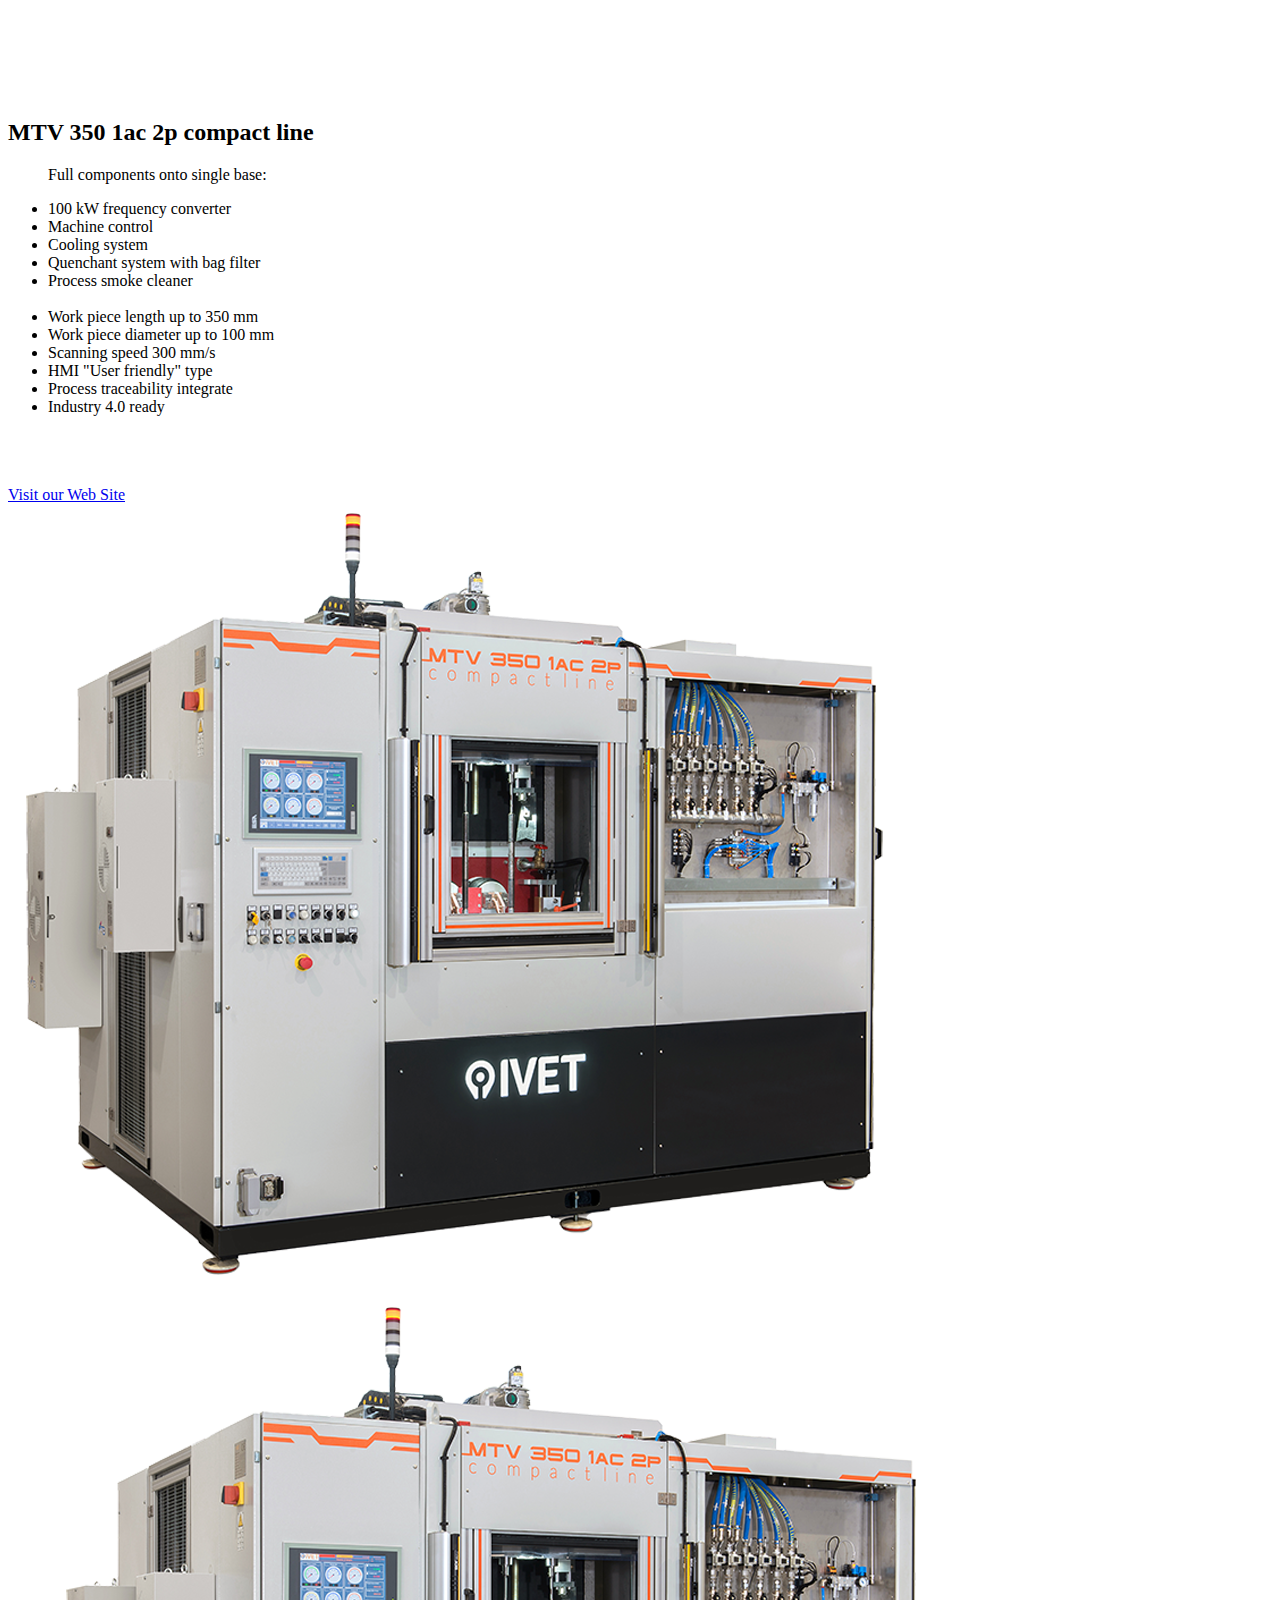
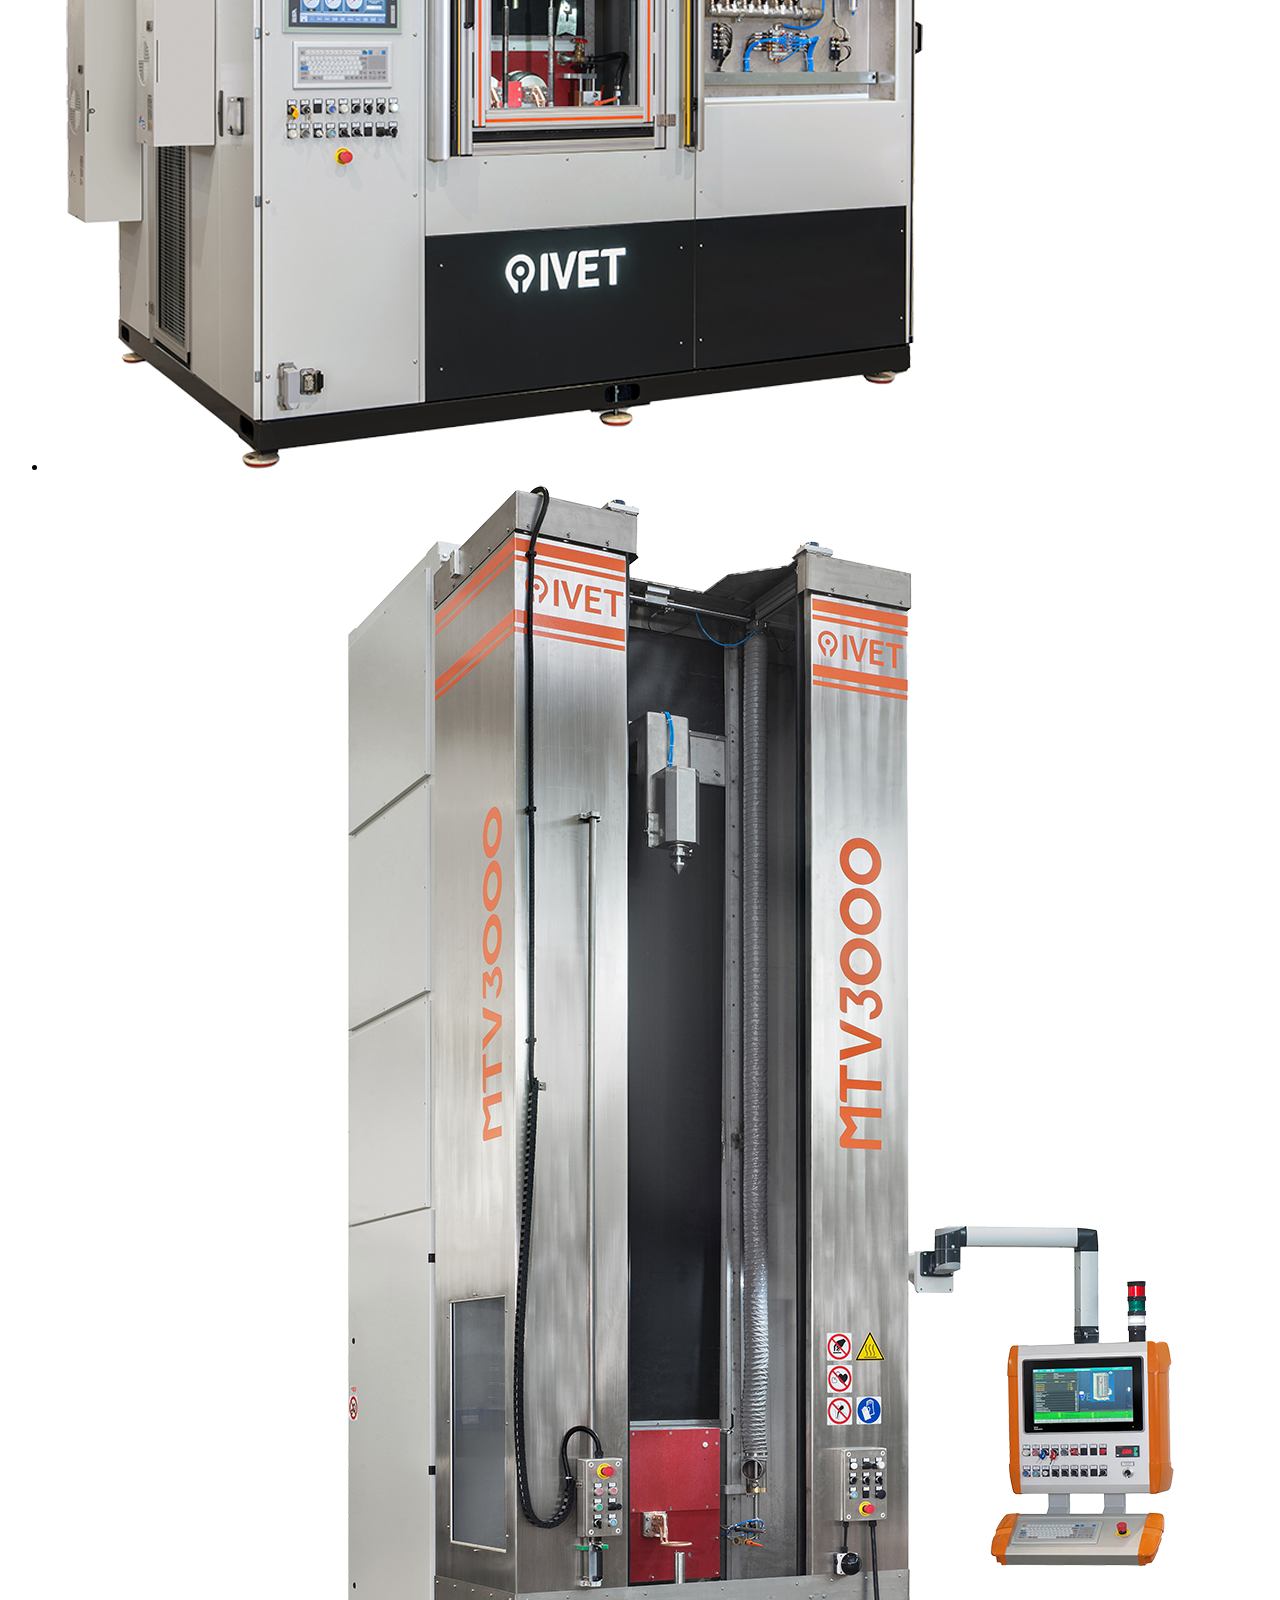
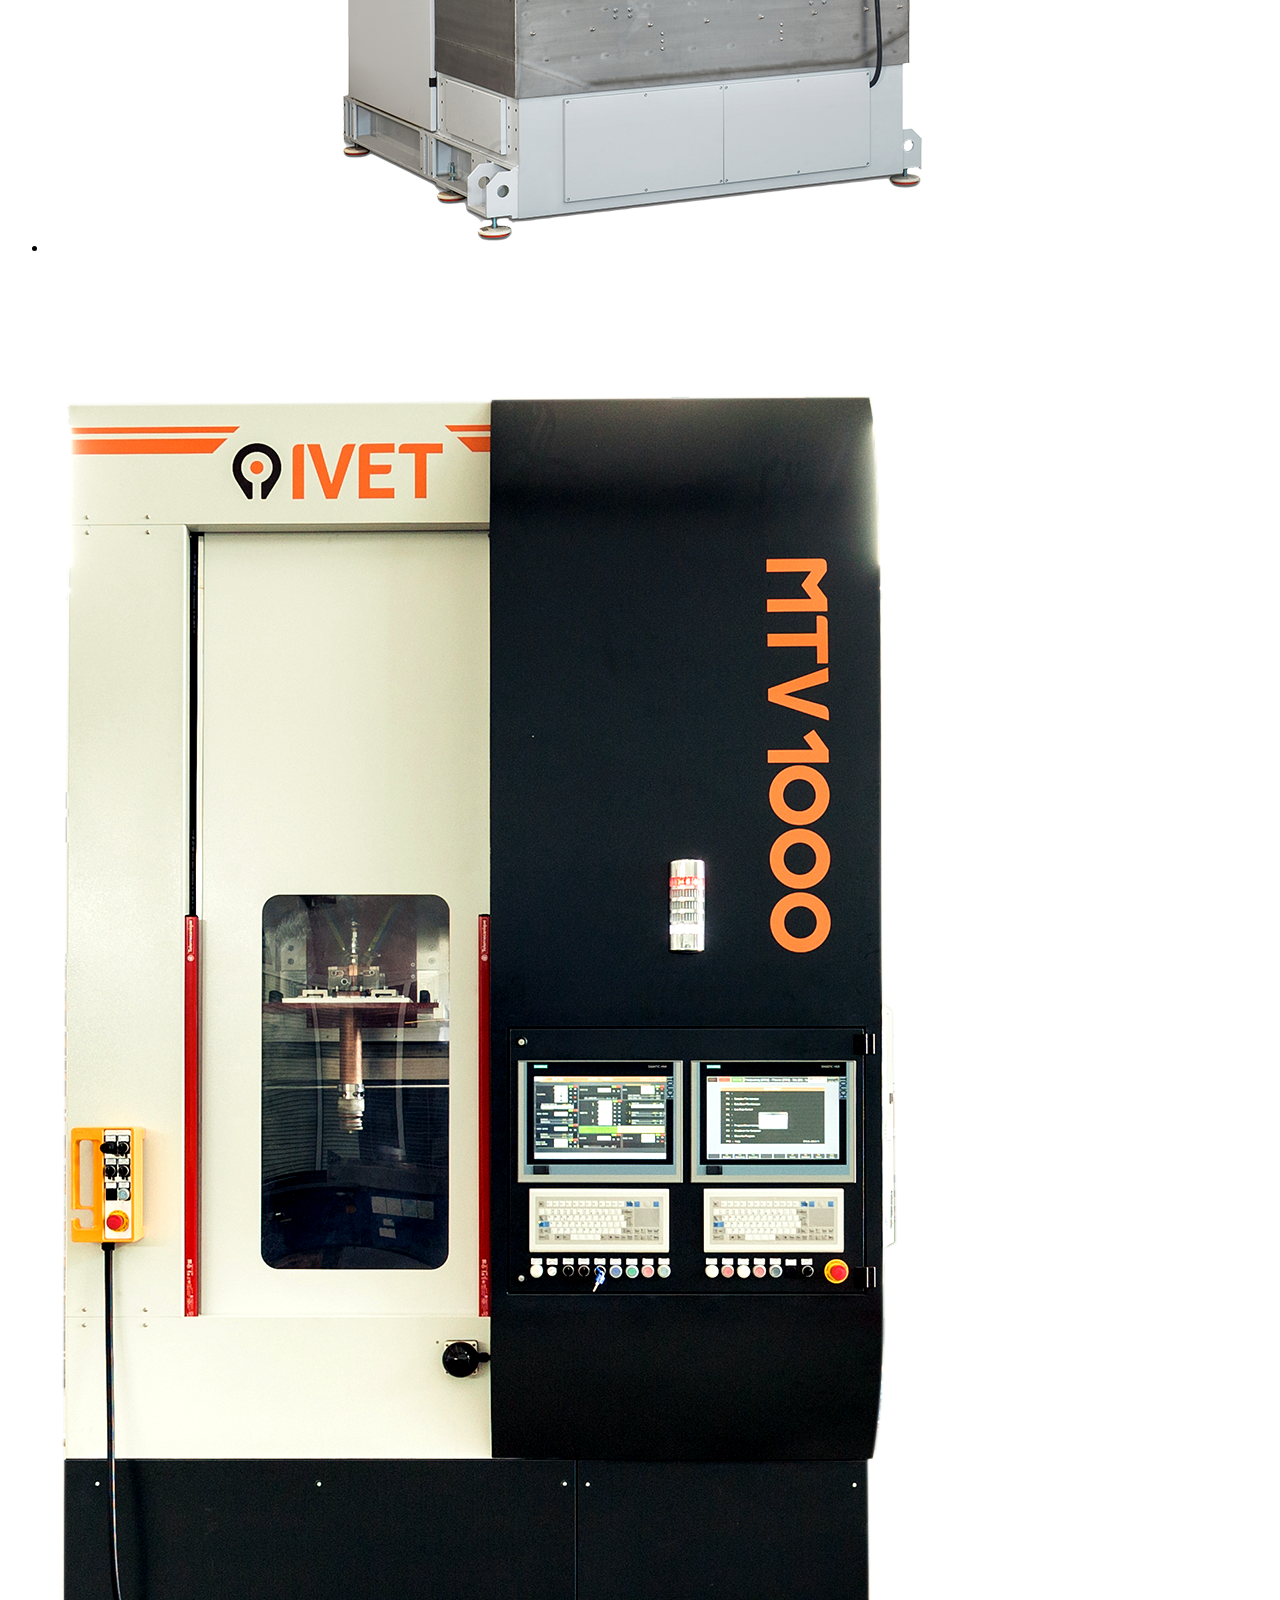
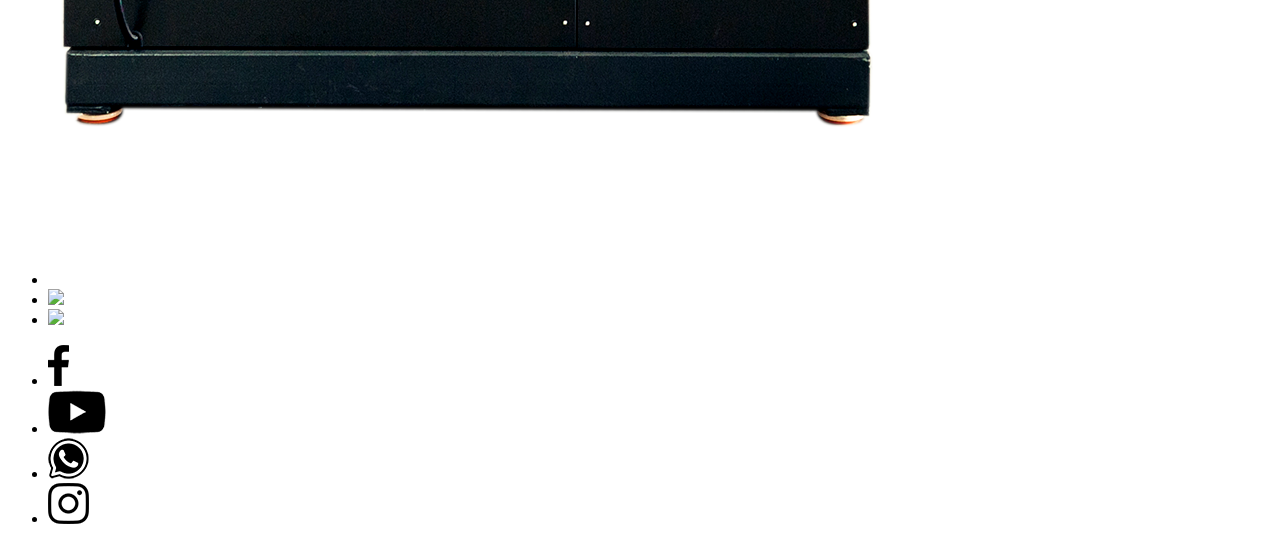
==== MTV1.html @ 3b4499e9 "Add files via upload" ====
<!DOCTYPE html>
<html lang="en">
<head>
  <link rel="shortcut icon" href="icone/logo.ico" />
  <meta charset="UTF-8">
  <meta name="viewport" content="width=device-width, initial-scale=1.0">
  <title>IVET|MTV</title>
  <link rel="stylesheet" href="style.css">
</head>
<body>
  <section>
    <div class="bg"></div>
    <header>
      <a href="https://www.ivetsrl.com/" class="logo" target="_blank"><img src="icone/logo.png" class="logoImg"></a>
     <!--  <div class="toggle"></div> -->
      <ul class="navigation">
     <!--    <li><a href="#" class="active">Home</a></li> -->
     <!--    <li><a href="#">Menu</a></li>
        <li><a href="#">What's New</a></li>
        <li><a href="#">Contact</a></li> -->
      </ul>
    </header>
    <div class="content">
      <div class="textBox">
        <h2>MTV 350 1ac 2p compact line</h2>
        <p>
          <ul>
            <p class="titolo">Full components onto single base:</p>
            <li class="elenco2">100 kW frequency converter</li>
            <li class="elenco2">Machine control</li>
            <li class="elenco2">Cooling system</li>
            <li class="elenco2">Quenchant system with bag filter</li>
            <li class="elenco2">Process smoke cleaner</li>
            <br>
            <li class="elenco1">Work piece length up to 350 mm</li>
            <li class="elenco1">Work piece diameter up to 100 mm</li>
            <li class="elenco1">Scanning speed 300 mm/s</li>
            <li class="elenco1">HMI "User friendly" type</li>
            <li class="elenco1">Process traceability integrate</li>
            <li class="elenco1">Industry 4.0 ready</li>



          </ul>
        </p>
        <br><br><br>
        <a href="https://www.ivetsrl.com/" target="_blank">Visit our Web Site</a>
      </div>
      <div class="imgBox">
        <img src="macchine/mtv_350_1ac_2p.png" class="fruits">
      </div>
    </div>
    <!-- Selettore immagini in basso -->
    <ul class="thumb">
      <li data-text="MTV - SERIES" class="active"><a href="file:///C:/Users/giovanna.bellame/Desktop/Ivet%20prova/MTV1.html"><img src="macchine/mtv_350_1ac_2p.png" onclick="imgSlider('macchine/mtv_350_1ac_2p.png');changeBgColor('#EF7900')"></a></li>
      <li data-text="MTV - SERIES"><a href="file:///C:/Users/giovanna.bellame/Desktop/Ivet%20prova/MTV2.html"><img src="macchine/mtv_3000.png" onclick="imgSlider('macchine/mtv_3000.pn');changeBgColor('#ffcc02')"></a></li>
      <li data-text="MTV - SERIES"><img src="macchine/mtv_1000.png" onclick="imgSlider('macchine/mtv_1000.png');changeBgColor('#92ba3c')"></li>
      <li data-text="MTV - SERIES Fruits"><img src="dragonFruits.png" onclick="imgSlider('dragonFruits.png');changeBgColor('#fb6cb2')"></li>
      <li data-text="MTV - SERIES"><img src="pineApple.png" onclick="imgSlider('pineApple.png');changeBgColor('#ffb42b')"></li>
    </ul>
    <ul class="sci">
      <li><a href="https://www.facebook.com/Ivet-srl-107333408248198" target="_blank"><img src="icone/facebook.png"></a></li>
      <li><a href="https://www.youtube.com/channel/UCpgChuACO-Ra8OB8fB8Ce_w" target="_blank"><img src="icone/youtube.png"></a></li>
      <li><a href="https://wa.me/message/D5SQJIA5TUJKL1?src=qr" target="_blank"><img src="icone/whatsapp.png"></a></li>
      <li><a href="https://www.instagram.com/ivet_srl/" target="_blank"><img src="icone/instagram.png"></a></li>
    </ul>
  </section>

  <script>
/*
    let menuToggle = document.querySelector('.toggle');
    let navigation = document.querySelector('.navigation');
    menuToggle.onclick = function(){
      menuToggle.classList.toggle('active');
      navigation.classList.toggle('active');
    }
*/
    // change image on click
    function imgSlider(anything){
      document.querySelector('.fruits').src = anything;
    }

    // change background color
    function changeBgColor(color){
      const bg = document.querySelector('.bg');
      bg.style.background = color;
    }

    // add active class in selected thmbnails
    let el = document.querySelectorAll('.thumb li');
    for (let i = 0; i < el.length; i++){
      el[i].onclick = function(){
        var c = 0;
        while (c < el.length){
          el[c++].className = 'check';
        }
        el[i].className = 'check active';
      }
    }

  </script>
</body>
</html>
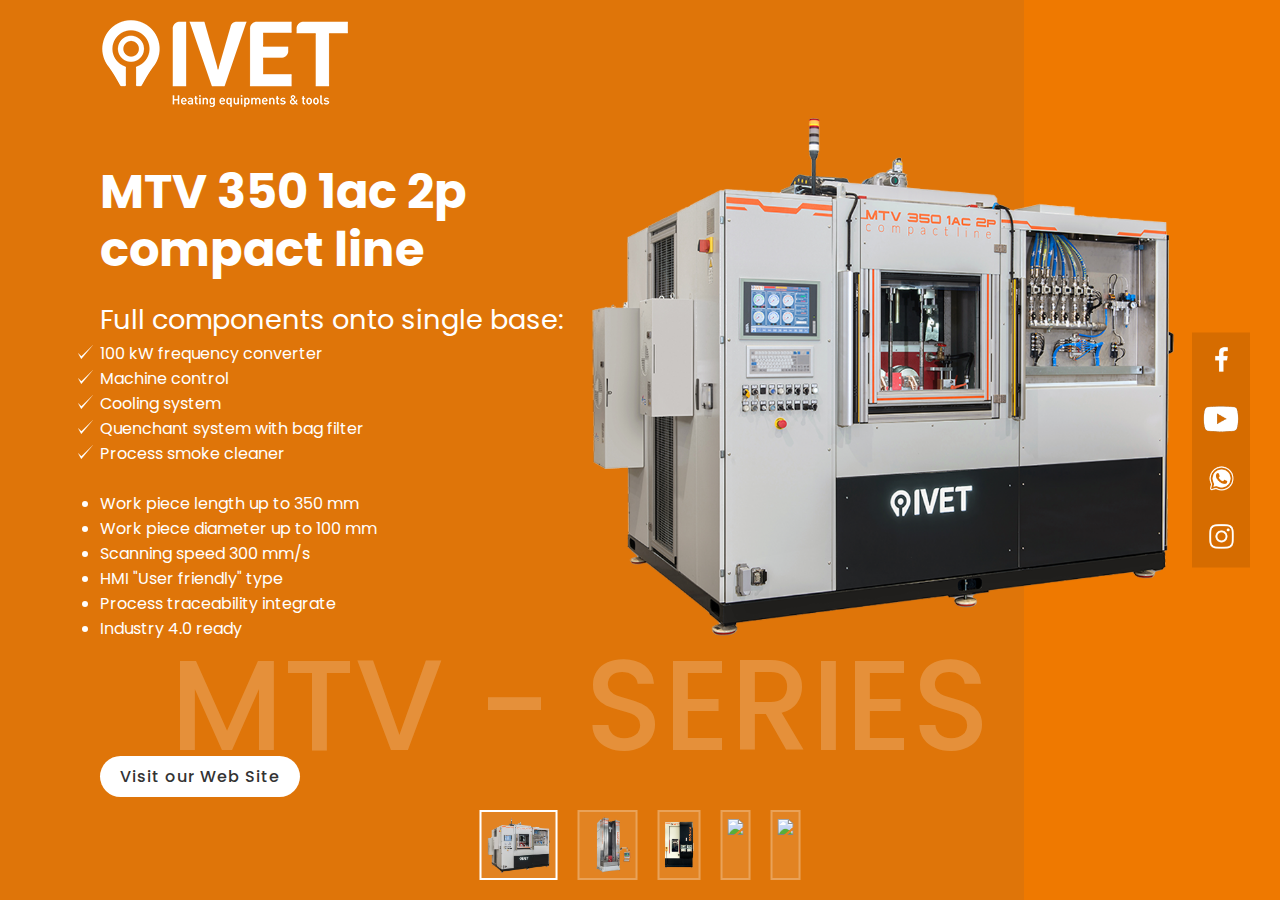
==== commit 7ecaddd3: "Update MTV1.html" ====
--- a/MTV1.html
+++ b/MTV1.html
@@ -100,4 +100,4 @@
 
   </script>
 </body>
-</html>+</html>
--- a/style.css
+++ b/style.css
@@ -0,0 +1,373 @@
+/*
+Pantoni ivet
+Grigio: rgb - 80 82 80 hex - #505250
+Arancione:  rgb - 239 121 0 hex - #EF7900;
+Grigio bello rgb - 87 87 86  hex -  #575756
+*/
+
+@import url('https://fonts.googleapis.com/css?family=Poppins:200,300,400,500,600,700,800,900&display=swap');
+*
+{
+  margin: 0;
+  padding: 0;
+  box-sizing: border-box;
+  font-family: 'Poppins', sans-serif;
+}
+section
+{
+  position: relative;
+  width: 100%;
+  min-height: 100vh;
+  padding: 100px;
+  display: flex;
+  justify-content: center;
+  align-items: center;
+  overflow-x: hidden;
+}
+.bg
+{
+  position: absolute;
+  top: 0;
+  left: 0;
+  width: 100%;
+  height: 100%;
+  background: #EF7900;
+  transition: 0.5s;
+}
+/*velo scuro sx*/
+.bg::before
+{
+  content: '';
+  position: absolute;
+  top: 0;
+  left: 0;
+  width: 80%;
+  height: 100%;
+  background: rgba(87,87,86,0.1);
+}
+header
+{
+  position: absolute;
+  top: 0;
+  left: 0;
+  width: 100%;
+  padding: 20px 100px;
+  display: flex;
+  justify-content: space-between;
+  align-items: center;
+}
+header .logo
+{
+  position: relative;
+  color: #fff;
+  text-decoration: none;
+  width: 100%;
+}
+header .logoImg
+{
+  position: absolute;
+}
+header .navigation
+{
+  position: relative;
+  display: flex;
+}
+header .navigation li
+{
+  list-style: none;
+}
+header .navigation li a 
+{
+  display: inline-block;
+  color: #fff;
+  font-weight: 400;
+  margin-left: 10px;
+  padding: 8px 15px;
+  border-radius: 40px;
+  text-decoration: none;
+}
+header .navigation li a.active,
+header .navigation li a:hover
+{
+  background: #fff;
+  color: #333;
+}
+.content
+{
+  position: relative;
+  width: 100%;
+  display: flex;
+  justify-content: center;
+  align-items: center;
+  margin-top: 0;
+}
+
+/*aggiunte da me*/
+
+.elenco1
+{
+  
+  color: white;
+  
+}
+.elenco2
+{
+  color: white;
+  list-style-image: url('icone/spunta.png');
+}
+
+
+/*------------------------*/
+.content .textBox
+{
+  position: relative;
+  max-width: 600px;
+}
+.content .textBox h2
+{
+  color: #fff;
+  font-size: 3em;
+  line-height: 1.2em;
+  font-weight: 700;
+  margin-top: 60px;
+}
+.content .textBox p
+{
+  color: #fff;
+  margin-top: 20px;
+  font-size: 1.7em;
+}
+.content .textBox a
+{
+  display: inline-block;
+  margin-top: 20px;
+  padding: 8px 20px;
+  background: #fff;
+  color: #333;
+  border-radius: 40px;
+  font-weight: 500;
+  letter-spacing: 1px;
+  text-decoration: none;
+}
+.content .imgBox
+{
+  position: relative;
+  z-index: 1;
+  width: 600px;
+  display: flex;
+  justify-content: flex-end;
+
+}
+/*dimensione immagine macchina*/
+.content .imgBox img
+{
+  max-width: 600px;
+  margin-top: -150px;
+}
+.thumb
+{
+  position: absolute;
+  left: 50%;
+  bottom: 20px;
+  transform: translateX(-50%);
+  display: flex;
+}
+.thumb li
+{
+  list-style: none;
+  display: inline-block;
+  margin: 0 10px;
+  cursor: pointer;
+  transition: 0.5s;
+  height: 70px;
+  background: rgba(255,255,255,0.1);
+  padding: 5px;
+  border: 2px solid rgba(255,255,255,0.25);
+}
+.thumb li.active
+{
+  border: 2px solid rgba(255,255,255,1);
+}
+/*Parte colorata testo*/
+.thumb li::before
+{
+  position: absolute;
+  top: -200px;
+  left: -300px;
+  content: attr(data-text);
+  white-space: nowrap;
+  font-size: 8em;
+  color: rgba(255,255,255,0.2);
+  opacity: 0;
+  font-weight: 500;
+  pointer-events: none;
+}
+.thumb li.active::before
+{
+  opacity: 1;
+}
+.thumb li img
+{
+  max-width: 100%;
+  max-height:  100%;
+}
+.sci
+{
+  position: fixed;
+  top: 50%;
+  transform: translateY(-50%);
+  background: rgba(0,0,0,0.1);
+  right: 30px;
+  display: flex;
+  justify-content: center;
+  align-items: center;
+  flex-direction: column;
+  z-index: 1000;
+}
+.sci li
+{
+  list-style: none;
+}
+.sci li a
+{
+  display: inline-block;
+  margin: 5px 0;
+  transform: scale(0.6);
+  filter: invert(1);
+}
+
+/* now, make it responsive */
+@media (max-width: 991px)
+{
+  .bg::before
+  {
+    display: none;
+  }
+  header
+  {
+    padding: 20px;
+  }
+  .logoImg
+  {
+    transform: scale(0.7);
+    padding: 10px;
+    left: -50px;
+    top: -40px;
+  }
+  .elenco1
+{
+  margin-left: 25px;
+}
+.elenco2
+{
+  margin-left: 25px;
+}
+  section
+  {
+    padding: 20px;
+    padding-bottom: 120px;
+  }
+  .content
+  {
+    margin-top: 100px;
+    flex-direction: column;
+  }
+  .content .textBox
+  {
+    max-width: 100%;
+  }
+  .content .textBox .titolo
+  {
+    max-width: 100%;
+    font-size: 1.5em;
+
+  }
+  .content .textBox h2
+  {
+    font-size: 2.1em;
+    margin-bottom: 15px;
+    margin-top: 10px;
+  }
+  .content .imgBox
+  {
+    max-width: 100%;
+    justify-content: center;
+  }
+  .content .imgBox img
+  {
+    margin-left: -6px;
+    margin-top: 40px;
+    max-width: 300px;
+
+  }
+
+
+  .thumb li
+  {
+    margin: 0 3px;
+    height: 55px;
+  }
+  .thumb li img
+  {
+    max-width: 40px;
+  }
+  .thumb li::before
+  {
+    position: absolute;
+    top: -60px;
+    left: 2px;
+    font-size: 2.9em;
+  }
+  .sci
+  {
+    background: rgba(0,0,0,0.1);
+    right: 0;
+    width: 50px;
+    border-top-left-radius: 5px;
+    border-bottom-left-radius: 5px;
+  }
+  header .navigation
+  {
+    display: none;
+  }
+  header .navigation.active
+  {
+    position: fixed;
+    top: 0;
+    left: 0;
+    width: 100%;
+    height: 100%;
+    display: flex;
+    justify-content: center;
+    align-items: center;
+    flex-direction: column;
+    background: #fc4a55;
+    z-index: 10;
+  }
+  header .navigation li a
+  {
+    font-size: 1.2em;
+    margin: 5px 0;
+  }
+  .toggle
+  {
+    position: relative;
+    width: 30px;
+    height: 30px;
+    cursor: pointer;
+    background: url(menu.png);
+    background-size: 30px;
+    background-position: center;
+    background-repeat: no-repeat;
+    z-index: 10000;
+  }
+  .toggle.active
+  {
+    position: fixed;
+    right: 20px;
+    background: url(close.png);
+    background-size: 25px;
+    background-position: center;
+    background-repeat: no-repeat;
+  }
+}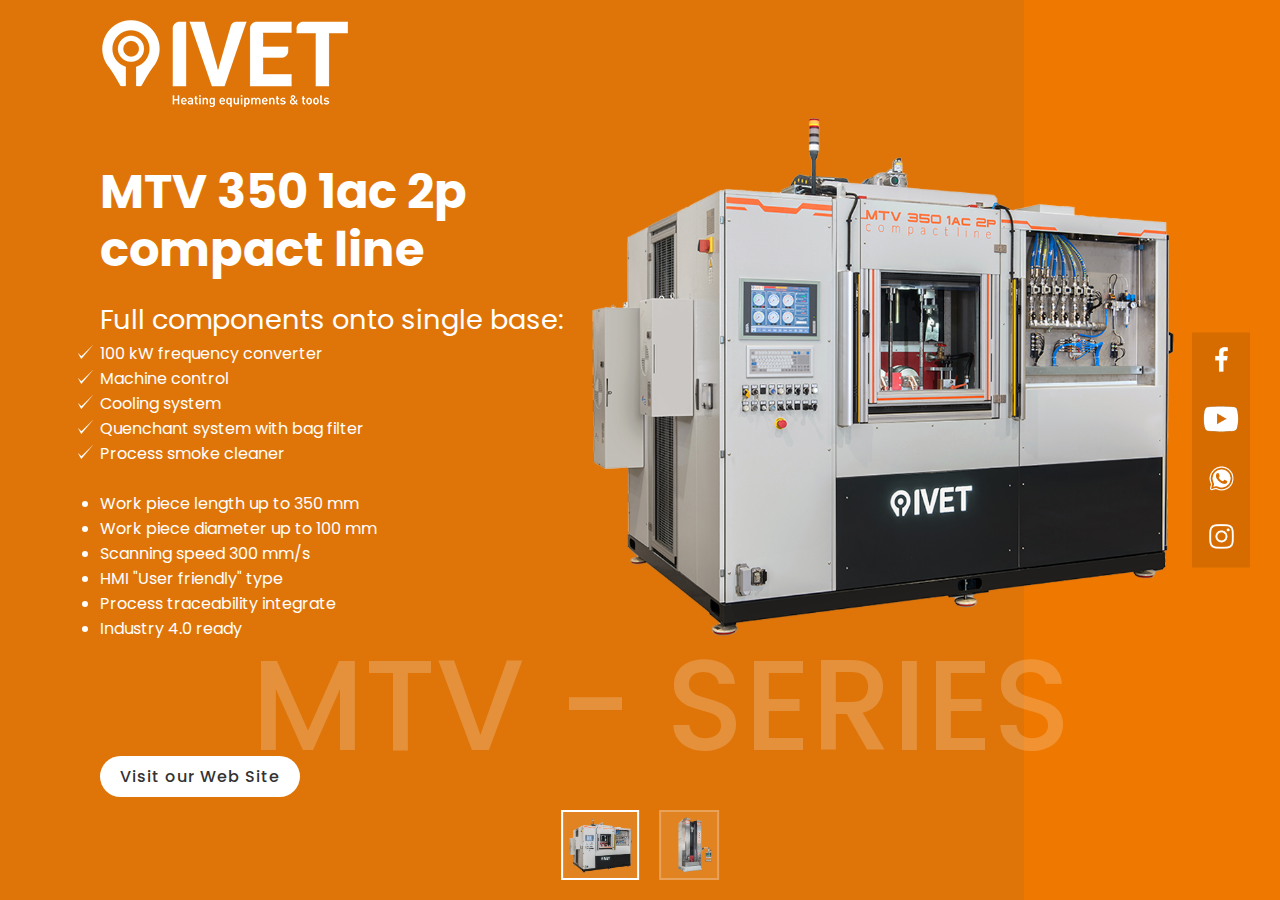
==== commit a8fad314: "Update MTV1.html" ====
--- a/MTV1.html
+++ b/MTV1.html
@@ -52,11 +52,11 @@
     </div>
     <!-- Selettore immagini in basso -->
     <ul class="thumb">
-      <li data-text="MTV - SERIES" class="active"><a href="file:///C:/Users/giovanna.bellame/Desktop/Ivet%20prova/MTV1.html"><img src="macchine/mtv_350_1ac_2p.png" onclick="imgSlider('macchine/mtv_350_1ac_2p.png');changeBgColor('#EF7900')"></a></li>
-      <li data-text="MTV - SERIES"><a href="file:///C:/Users/giovanna.bellame/Desktop/Ivet%20prova/MTV2.html"><img src="macchine/mtv_3000.png" onclick="imgSlider('macchine/mtv_3000.pn');changeBgColor('#ffcc02')"></a></li>
-      <li data-text="MTV - SERIES"><img src="macchine/mtv_1000.png" onclick="imgSlider('macchine/mtv_1000.png');changeBgColor('#92ba3c')"></li>
+      <li data-text="MTV - SERIES" class="active"><a href="https://mtr8p.ga/MTV1"><img src="macchine/mtv_350_1ac_2p.png" onclick="imgSlider('macchine/mtv_350_1ac_2p.png');changeBgColor('#EF7900')"></a></li>
+      <li data-text="MTV - SERIES"><a href="https://mtr8p.ga/MTV2"><img src="macchine/mtv_3000.png" onclick="imgSlider('macchine/mtv_3000.pn');changeBgColor('#ffcc02')"></a></li>
+   <!--   <li data-text="MTV - SERIES"><img src="macchine/mtv_1000.png" onclick="imgSlider('macchine/mtv_1000.png');changeBgColor('#92ba3c')"></li>
       <li data-text="MTV - SERIES Fruits"><img src="dragonFruits.png" onclick="imgSlider('dragonFruits.png');changeBgColor('#fb6cb2')"></li>
-      <li data-text="MTV - SERIES"><img src="pineApple.png" onclick="imgSlider('pineApple.png');changeBgColor('#ffb42b')"></li>
+      <li data-text="MTV - SERIES"><img src="pineApple.png" onclick="imgSlider('pineApple.png');changeBgColor('#ffb42b')"></li> -->
     </ul>
     <ul class="sci">
       <li><a href="https://www.facebook.com/Ivet-srl-107333408248198" target="_blank"><img src="icone/facebook.png"></a></li>
